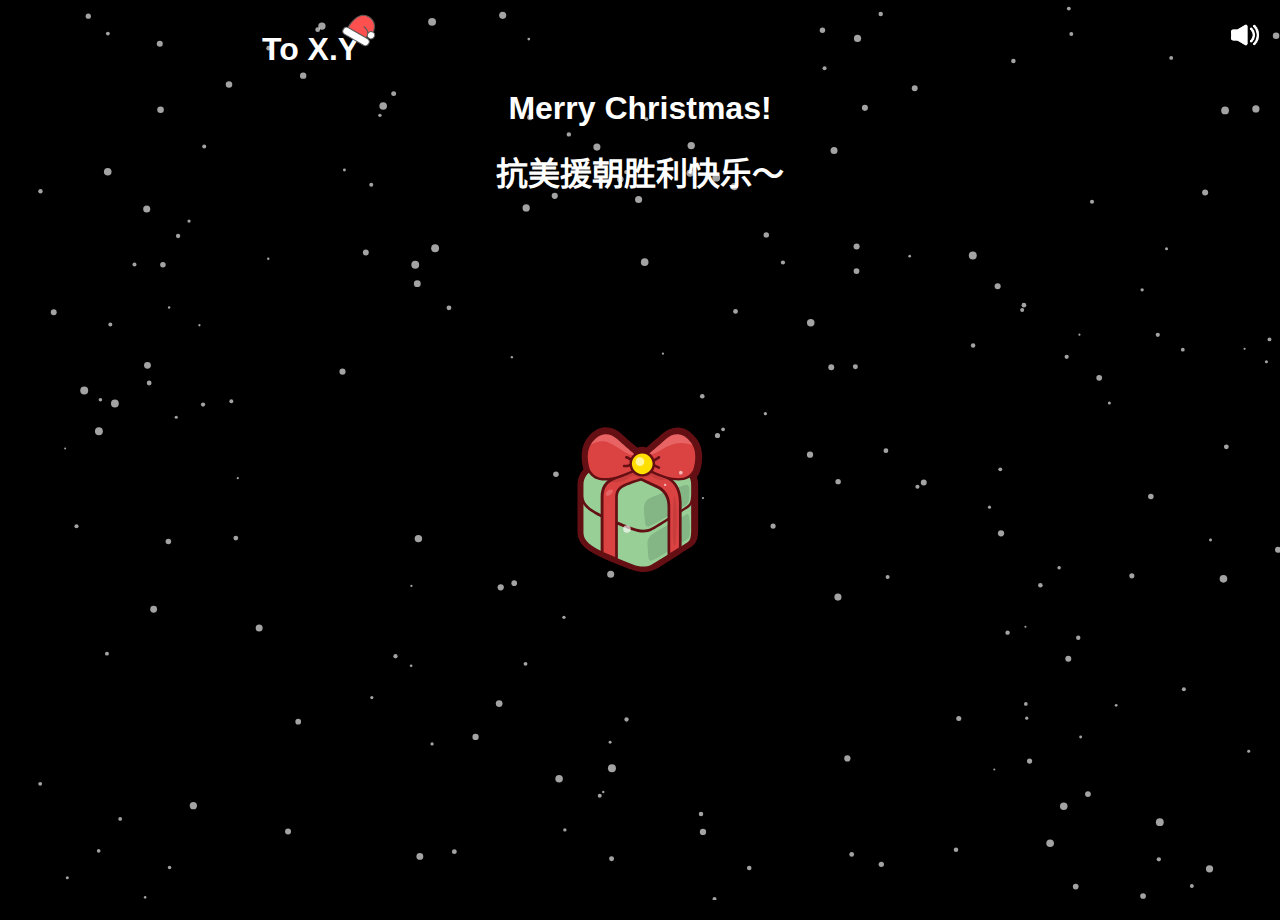
==== index.html @ cd4d84d7 ".." ====
<!DOCTYPE html>
<html lang="zh-CN">

<head>
    <meta charset="UTF-8">
    <meta http-equiv="X-UA-Compatible" content="IE=edge">
    <meta name="viewport" content="width=device-width, initial-scale=1.0">
    <title>X.Y 圣诞快乐！</title>
    <!-- 引入CSS样式表 -->
    <!-- SVG格式的favicon -->
    <link rel="icon" href="/hat.svg"  type="image/svg+xml">
    <link rel="stylesheet" href="styles.css">
    <link rel="stylesheet" href="tree.css">
    <!-- <script src="https://cdnjs.cloudflare.com/ajax/libs/three.js/r79/three.min.js"></script> -->
    <script src="https://cdnjs.cloudflare.com/ajax/libs/gsap/3.12.2/gsap.min.js"></script>
</head>

<body>
    <!-- 雪花效果的Canvas -->
    <canvas id="snowCanvas"></canvas>
    <audio src="bg.mp3" id="bgm" autoplay loop></audio>
    <!-- 静音/播放按钮 -->
    <button id="muteButton">
        <img src="play.png" alt="Play">'
    </button>

    <div class="content">

        <div class="text-container">
            <div class="left">
                <h1>To
                    <span class="name">
                        <img src="hat.svg" alt="Christmas Hat" class="hat" id="hat">
                        X.Y</span>
                </h1>
            </div>
            <h1 class="center">Merry Christmas!</h1>
            <h1 class="center">抗美援朝胜利快乐～</h1>
        </div>

        <!-- SVG容器 -->
        <div id="gift-container"></div>

        <!-- 粒子效果容器 -->
        <div class="particles"></div>

        <div id="treeContainer">
            <svg id="tree" xmlns="http://www.w3.org/2000/svg" viewBox="0 0 800 600">

                <!-- 定义渐变和模糊效果 -->
                <defs>
                    <!-- 拖尾颜色渐变 -->
                    <linearGradient id="trailGradient" x1="0%" y1="0%" x2="100%" y2="0%">
                        <stop offset="0%" style="stop-color: rgb(255, 255, 255); stop-opacity: 1" />
                        <stop offset="100%" style="stop-color: transparent; stop-opacity: 0" />
                    </linearGradient>

                    <!-- 拖尾模糊效果 -->
                    <filter id="trailBlur" x="-50%" y="-50%" width="200%" height="200%">
                        <feGaussianBlur in="SourceGraphic" stdDeviation="3" />
                    </filter>
                </defs>


                <path
                    d="M252.95,447.85a20.43,20.43,0,0,1-5.64-6.24,14,14,0,0,1-1.91-8.22,16.93,16.93,0,0,1,3.06-8,33.16,33.16,0,0,1,5.79-6.28A74.78,74.78,0,0,1,268.54,410a163.48,163.48,0,0,1,15.52-6.84c10.54-3.93,21-8.07,30.72-13.46a80.83,80.83,0,0,0,7-4.37,37.51,37.51,0,0,0,6.13-5.24c1.75-1.92,3.14-4.18,3.25-6.35s-1.12-4.18-3-5.81a25,25,0,0,0-6.72-3.91,61.25,61.25,0,0,0-7.8-2.42c-5.41-1.4-10.91-2.72-16.38-4.32a84.17,84.17,0,0,1-16.2-6.19,28.26,28.26,0,0,1-3.86-2.5,15.06,15.06,0,0,1-3.44-3.63,9,9,0,0,1-1.51-5.47,10.22,10.22,0,0,1,.61-2.78,12.88,12.88,0,0,1,1.2-2.34,26.73,26.73,0,0,1,6.58-6.56c2.35-1.76,4.76-3.33,7.19-4.84,4.87-3,9.82-5.75,14.77-8.46,9.91-5.4,19.88-10.59,29.63-16.08,4.87-2.75,9.68-5.56,14.33-8.56A81.88,81.88,0,0,0,359.45,280a23,23,0,0,0,2.41-2.79,8.36,8.36,0,0,0,1.35-2.65,2.13,2.13,0,0,0-.17-1.7,5.53,5.53,0,0,0-1.88-1.77,13.15,13.15,0,0,0-1.49-.83c-.52-.26-1.1-.49-1.76-.77-1.27-.53-2.55-1-3.83-1.53q-3.86-1.48-7.8-2.77c-5.26-1.74-10.6-3.23-16-4.79-2.72-.79-5.47-1.58-8.29-2.61a31.74,31.74,0,0,1-4.33-1.92,14.39,14.39,0,0,1-2.29-1.53,8.74,8.74,0,0,1-2.22-2.66,7.2,7.2,0,0,1-.78-4,9.09,9.09,0,0,1,1-3.24,18.93,18.93,0,0,1,3-4.21,44.88,44.88,0,0,1,3.29-3.19c.56-.5,1.12-1,1.68-1.45l1.61-1.33a84,84,0,0,0,10.88-11.88,326.2,326.2,0,0,0,18.79-27.53c5.88-9.5,11.48-19.19,16.89-29S380.1,146.16,385,136.13c1.22-2.51,2.42-5,3.57-7.54s2.29-5.09,3.14-7.45l.36-1c.14-.38.26-.75.42-1.12.29-.75.64-1.48,1-2.21a25.51,25.51,0,0,1,2.65-4.21,19.15,19.15,0,0,1,3.76-3.69,13.74,13.74,0,0,1,5.24-2.42,12.11,12.11,0,0,1,6.12.25,14.59,14.59,0,0,1,5,2.79,20.59,20.59,0,0,1,3.47,3.79,30.33,30.33,0,0,1,2.5,4.1c.35.7.7,1.39,1,2.1l.46,1.05.4,1,1.64,3.84,3.39,7.67q6.88,15.32,14.36,30.37c5,10,10.18,19.94,15.69,29.65a274.94,274.94,0,0,0,17.9,28A73.36,73.36,0,0,0,487.74,233c.49.4,1,.8,1.48,1.15l1.7,1.19a35,35,0,0,1,3.66,3,17.84,17.84,0,0,1,3.32,4.08,10.83,10.83,0,0,1,1.14,2.94,8.54,8.54,0,0,1,0,3.54,10.27,10.27,0,0,1-3.22,5.39,20.71,20.71,0,0,1-4.15,2.91,49,49,0,0,1-8.4,3.46,154,154,0,0,1-16.77,4.09l-4.15.81a9.18,9.18,0,0,0-2.87,1.08,9.51,9.51,0,0,0-4,4.7,12.55,12.55,0,0,0-.67,6.58,19.5,19.5,0,0,0,2.46,6.74A37.19,37.19,0,0,0,468,295.75a75,75,0,0,0,14.14,7.86,129.67,129.67,0,0,0,15.58,5.49A141.4,141.4,0,0,1,513.88,315a75,75,0,0,1,15.19,8.65,37.29,37.29,0,0,1,6.55,6.24,21.05,21.05,0,0,1,4.31,8.49,14.43,14.43,0,0,1-1.24,9.88,18.08,18.08,0,0,1-6.66,6.94,26.74,26.74,0,0,1-8.56,3.33c-2.84.61-5.65,1.06-8.44,1.49-5.58.86-11.13,1.61-16.52,2.77a53.48,53.48,0,0,0-7.81,2.22c-2.43.94-4.81,2.22-6,3.93a4.34,4.34,0,0,0-.77,2.82,8.45,8.45,0,0,0,1,3.29,28,28,0,0,0,4.82,6.25,80.74,80.74,0,0,0,12.81,10.4c9.29,6,19.72,10.29,30.24,14.17,5.27,1.95,10.59,3.79,15.85,5.86,2.63,1,5.24,2.14,7.79,3.39a37.94,37.94,0,0,1,7.28,4.51,11.9,11.9,0,0,1,3.63,15.57,34.68,34.68,0,0,1-4.53,7.16,77.45,77.45,0,0,1-5.64,6.29,77.31,77.31,0,0,0,5.41-6.46,34.27,34.27,0,0,0,4.22-7.21,12.64,12.64,0,0,0,.88-8,12.44,12.44,0,0,0-4.71-6.43,37.71,37.71,0,0,0-7.15-4.16c-2.53-1.16-5.13-2.18-7.76-3.14-5.26-1.91-10.62-3.62-16-5.44-10.65-3.63-21.34-7.64-31.11-13.64a83.84,83.84,0,0,1-13.61-10.49,31.27,31.27,0,0,1-5.6-6.94,12,12,0,0,1-1.55-4.68,8.17,8.17,0,0,1,.19-2.7,8.56,8.56,0,0,1,1.09-2.5,12.1,12.1,0,0,1,3.6-3.44,24.27,24.27,0,0,1,4.08-2.08,57.3,57.3,0,0,1,8.36-2.56c5.59-1.31,11.19-2.17,16.71-3.12,2.76-.48,5.5-1,8.15-1.59a22.1,22.1,0,0,0,7-2.87,13.3,13.3,0,0,0,4.82-5.15,9.42,9.42,0,0,0,.69-6.53,16,16,0,0,0-3.42-6.33,33.25,33.25,0,0,0-5.73-5.27,69.74,69.74,0,0,0-14.19-7.8,135.81,135.81,0,0,0-15.61-5.42,135.53,135.53,0,0,1-16.3-5.51,81,81,0,0,1-15.41-8.31,43.39,43.39,0,0,1-12.6-13,25.53,25.53,0,0,1-3.34-9,19.13,19.13,0,0,1,1-10,16.17,16.17,0,0,1,6.69-8,15.88,15.88,0,0,1,5-1.93l4.13-.84a147.75,147.75,0,0,0,16-4,42.41,42.41,0,0,0,7.17-3,14,14,0,0,0,2.74-1.92,3.42,3.42,0,0,0,1.12-1.68,2.41,2.41,0,0,0-.43-1.61,11.07,11.07,0,0,0-2-2.4,28,28,0,0,0-2.92-2.31l-1.76-1.22c-.65-.46-1.26-.94-1.86-1.43a59,59,0,0,1-6.43-6.27c-2-2.19-3.79-4.44-5.54-6.74a267,267,0,0,1-18.55-28.74c-5.63-9.85-10.89-19.86-16-30s-9.91-20.31-14.57-30.61l-3.45-7.76L417,124.48l-.42-1-.39-.88c-.25-.59-.54-1.15-.82-1.71a22.74,22.74,0,0,0-1.89-3.09,13,13,0,0,0-2.2-2.42,7,7,0,0,0-2.31-1.33,4.49,4.49,0,0,0-2.22-.09,8.55,8.55,0,0,0-4.59,3.32,17.85,17.85,0,0,0-1.84,2.92c-.26.54-.51,1.07-.73,1.64-.12.27-.22.56-.32.85l-.35,1c-1.06,2.93-2.23,5.47-3.42,8.1s-2.42,5.16-3.67,7.7c-5,10.18-10.29,20.16-15.77,30.05s-11.17,19.66-17.16,29.28a310.2,310.2,0,0,1-19.39,28.11,90.46,90.46,0,0,1-12,12.85l-1.65,1.35c-.52.43-1,.85-1.53,1.29a38,38,0,0,0-2.79,2.65,12.42,12.42,0,0,0-1.94,2.57,2.33,2.33,0,0,0-.28.76c0,.11,0,0,0,.09a4.57,4.57,0,0,0,1.7,1.35,25.15,25.15,0,0,0,3.36,1.51c2.46.92,5.11,1.72,7.79,2.52,5.36,1.58,10.84,3.16,16.25,5q4.06,1.37,8.08,2.94c1.34.53,2.67,1.07,4,1.63.64.27,1.36.57,2.1.94a19.66,19.66,0,0,1,2.18,1.24,11.85,11.85,0,0,1,4,4.13,8.64,8.64,0,0,1,1,3.24,9.11,9.11,0,0,1-.27,3.23,14.48,14.48,0,0,1-2.42,4.85,29.32,29.32,0,0,1-3.14,3.56,87.46,87.46,0,0,1-14,10.47c-4.85,3-9.79,5.84-14.76,8.55-9.94,5.42-20,10.49-29.91,15.72-5,2.62-9.88,5.28-14.63,8.12-2.37,1.42-4.7,2.89-6.88,4.46a22.06,22.06,0,0,0-5.45,5.14,8,8,0,0,0-.76,1.39,5.36,5.36,0,0,0-.33,1.32,4.1,4.1,0,0,0,.69,2.53,15.62,15.62,0,0,0,5.49,4.62A80.14,80.14,0,0,0,298.56,353c5.31,1.66,10.73,3.06,16.18,4.58a64.81,64.81,0,0,1,8.26,2.74,27.74,27.74,0,0,1,7.69,4.74,13.65,13.65,0,0,1,3,3.81,9.27,9.27,0,0,1,1,5,11.14,11.14,0,0,1-1.54,4.7,19.09,19.09,0,0,1-2.8,3.67,40.6,40.6,0,0,1-6.81,5.54,83.78,83.78,0,0,1-7.41,4.35c-10.11,5.26-20.76,9.16-31.39,12.82a161.69,161.69,0,0,0-15.52,6.37A74.57,74.57,0,0,0,255,420a32.17,32.17,0,0,0-5.82,5.89,16.21,16.21,0,0,0-3.19,7.52,13.61,13.61,0,0,0,1.59,8A20.29,20.29,0,0,0,252.95,447.85Z"
                    fill="#228B22" />
                <path class="treePot" mask="url(#treePotMask)"
                    d="M374.32,502.55a48.15,48.15,0,0,0,1.24,14.35c1.15,4.52,3.29,8.64,6.49,11.35a18.5,18.5,0,0,0,5.51,3.14,39.06,39.06,0,0,0,6.41,1.82,65.78,65.78,0,0,0,13.68,1.12,72.9,72.9,0,0,0,13.72-1.44,44.51,44.51,0,0,0,6.46-1.85,17.75,17.75,0,0,0,5.51-3.15,25.45,25.45,0,0,0,7.24-11.17,52,52,0,0,0,1.9-6.91c.48-2.37.83-4.8,1.18-7.25a55.16,55.16,0,0,1,.64,7.42,40.11,40.11,0,0,1-.52,7.56,31.23,31.23,0,0,1-2.19,7.5,24.37,24.37,0,0,1-4.46,6.79,25.16,25.16,0,0,1-6.61,5,39.72,39.72,0,0,1-7.4,3A58.55,58.55,0,0,1,407.75,542a55,55,0,0,1-15.47-1.9,36.65,36.65,0,0,1-7.46-3,25.3,25.3,0,0,1-6.6-5,19.63,19.63,0,0,1-2.5-3.34,21.72,21.72,0,0,1-1.79-3.67,27.66,27.66,0,0,1-1.65-7.7,38.16,38.16,0,0,1,2-14.87Z"
                    fill="#8B4513" />
                <path class="treeStar"
                    d="M408.12,83.45l-17.78,8.94,3.72-19.55-14-14.15,19.74-2.5,9.13-17.68,8.48,18L437,59.73l-14.5,13.63,3,19.67Z"
                    fill="coral">
                </path>

                <circle class="ornament" cx="380" cy="200" r="5" fill="red" style="transform-box: fill-box;">
                    <animate attributeName="fill" values="red; purple; blue; pink; red" dur="3s"
                        repeatCount="indefinite" />
                </circle>

                <circle class="ornament" cx="400" cy="320" r="5" fill="blue" style="transform-box: fill-box;">
                    <animate attributeName="fill" values="blue; red; pink; purple; blue" dur="3s"
                        repeatCount="indefinite" />
                </circle>

                <circle class="ornament" cx="470" cy="330" r="5" fill=" purple" style="transform-box: fill-box;">
                    <animate attributeName="fill" values="purple; pink; red; blue; purple" dur="3s"
                        repeatCount="indefinite" />
                </circle>
                <circle class="ornament" cx="320" cy="420" r="5" fill="pink" style="transform-box: fill-box;">
                    <animate attributeName="fill" values="pink; blue ; purple; red; pink" dur="3s"
                        repeatCount="indefinite" />
                </circle>
                <circle class="ornament" cx="390" cy="410" r="5" fill="purple" style="transform-box: fill-box;">
                    <animate attributeName="fill" values="purple; pink; red; blue; purple" dur="3s"
                        repeatCount="indefinite" />
                </circle>
                <circle class="ornament" cx="430" cy="450" r="5" fill="pink" style="transform-box: fill-box;">
                    <animate attributeName="fill" values="pink; blue; purple; red; pink" dur="3s"
                        repeatCount="indefinite" />
                </circle>
                <g>
                    <path class="star" xmlns="http://www.w3.org/2000/svg"
                        d="M 346.007 312.706 L 350.861 318.531 C 351.768 319.686 353.203 320.296 354.663 320.149 L 362.187 319.583 C 364.676 319.35 366.869 321.214 367.04 323.708 C 367.118 324.67 366.892 325.632 366.393 326.459 L 362.268 332.85 C 361.577 334.167 361.577 335.739 362.268 337.057 L 365.18 344.014 C 366.18 346.314 365.082 348.987 362.753 349.919 C 361.831 350.205 360.844 350.205 359.921 349.919 L 352.56 347.978 C 351.134 347.64 349.633 348.001 348.515 348.948 L 342.772 353.883 C 340.9 355.506 338.063 355.288 336.461 353.397 C 335.811 352.65 335.415 351.715 335.329 350.729 L 334.924 343.124 C 334.788 341.509 333.802 340.091 332.335 339.402 L 325.864 335.438 C 323.755 334.149 323.101 331.388 324.408 329.29 C 324.935 328.468 325.696 327.82 326.592 327.43 L 333.711 324.68 C 335.083 324.155 336.09 322.964 336.381 321.525 L 338.161 314.163 C 338.719 311.734 341.163 310.238 343.581 310.846 C 344.54 311.07 345.394 311.611 346.007 312.383 L 346.007 312.706 Z"
                        fill="#FFE500" p-id="7784" style="transform-box: fill-box; transform-origin: 50% 50%;" />
                    <path class="star" xmlns="http://www.w3.org/2000/svg"
                        d="M 432.607 203.651 L 437.447 209.458 C 438.351 210.61 439.781 211.219 441.237 211.072 L 448.739 210.507 C 451.221 210.275 453.407 212.133 453.578 214.62 C 453.655 215.58 453.43 216.539 452.932 217.363 L 448.819 223.734 C 448.13 225.048 448.13 226.616 448.819 227.929 L 451.723 234.865 C 452.72 237.159 451.626 239.824 449.303 240.752 C 448.384 241.038 447.399 241.038 446.48 240.752 L 439.141 238.817 C 437.719 238.481 436.222 238.84 435.108 239.785 L 429.381 244.705 C 427.515 246.324 424.687 246.106 423.09 244.221 C 422.442 243.476 422.047 242.544 421.961 241.56 L 421.557 233.978 C 421.422 232.368 420.438 230.954 418.976 230.268 L 412.524 226.315 C 410.421 225.03 409.769 222.278 411.073 220.185 C 411.598 219.366 412.356 218.72 413.25 218.331 L 420.347 215.589 C 421.715 215.065 422.719 213.878 423.01 212.443 L 424.784 205.103 C 425.341 202.682 427.778 201.19 430.188 201.796 C 431.144 202.02 431.996 202.559 432.607 203.329 L 432.607 203.651 Z"
                        fill="#FFE500" p-id="7784"
                        style="transform-box: fill-box; transform-origin: 50% 50%; transform: matrix(0, 1, -1, 0, -0.000009, 0.000025) " />
                    <path class="star" xmlns="http://www.w3.org/2000/svg"
                        d="M 497.565 426.379 L 502.656 432.488 C 503.607 433.7 505.112 434.34 506.644 434.185 L 514.536 433.592 C 517.146 433.347 519.446 435.302 519.626 437.918 C 519.707 438.927 519.47 439.936 518.947 440.804 L 514.62 447.506 C 513.895 448.888 513.895 450.537 514.62 451.919 L 517.674 459.215 C 518.724 461.628 517.572 464.432 515.129 465.409 C 514.162 465.709 513.126 465.709 512.159 465.409 L 504.438 463.373 C 502.943 463.019 501.368 463.397 500.196 464.391 L 494.172 469.567 C 492.209 471.269 489.233 471.041 487.554 469.057 C 486.872 468.274 486.456 467.293 486.366 466.258 L 485.941 458.282 C 485.799 456.588 484.764 455.101 483.226 454.379 L 476.439 450.221 C 474.226 448.869 473.54 445.973 474.912 443.773 C 475.464 442.91 476.262 442.231 477.202 441.822 L 484.668 438.937 C 486.107 438.386 487.164 437.137 487.469 435.628 L 489.336 427.907 C 489.922 425.36 492.485 423.79 495.021 424.428 C 496.027 424.663 496.923 425.231 497.565 426.04 L 497.565 426.379 Z"
                        fill="#FFE500" p-id="7784"
                        style="transform-box: fill-box; transform-origin: 50% 50%;  transform: matrix(0, -1, 1, 0, -0.000001, -0.000051)" />
                </g>
                <path class="treeBottom" mask="url(#treeBottomMask)"
                    d="M207.5,484.06c7.05-5.11,15.14-8.66,23.34-11.63a177.13,177.13,0,0,1,25.29-6.88,263.65,263.65,0,0,1,52.22-4.49h3.28l3.28.09,6.56.19,6.55.39c2.18.13,4.37.26,6.54.48,4.35.39,8.71.74,13,1.28l6.51.75,6.49.91c17.3,2.5,34.41,6,51.36,10.19l12.62,3.2c4.18,1,8.34,2.18,12.55,3.06,8.38,2,16.82,3.63,25.29,5.13a353.5,353.5,0,0,0,51.17,5.47c17.11.32,34.36-.66,51-4.7a118.55,118.55,0,0,0,24.21-8.47,84.82,84.82,0,0,0,11.11-6.49,47.55,47.55,0,0,0,9.69-8.53,48.1,48.1,0,0,1-9,9.45,85.1,85.1,0,0,1-10.81,7.45,116.56,116.56,0,0,1-24.23,10.24,165.66,165.66,0,0,1-25.79,5.35,232.1,232.1,0,0,1-26.27,1.71c-8.77,0-17.55-.24-26.26-1.09-2.18-.2-4.37-.35-6.54-.6l-6.52-.78c-4.36-.46-8.67-1.19-13-1.82-8.64-1.37-17.22-3.09-25.74-5-4.28-.87-8.5-2-12.75-3l-12.62-3.11q-25.06-6.37-50.58-10.47a426.37,426.37,0,0,0-51.3-5.3c-8.59-.42-17.19-.29-25.78,0a240.1,240.1,0,0,0-25.68,2.24,186.57,186.57,0,0,0-25.27,5.19c-4.15,1.16-8.26,2.49-12.28,4.05-2,.79-4,1.6-6,2.52A50.82,50.82,0,0,0,207.5,484.06Z"
                    fill="#0f900f" />
                <path class="treeBottom" mask="url(#treeBottomMask)"
                    d="M 341.214 382.972 C 343.562 379.248 346.258 376.66 348.99 374.495 C 351.737 372.37 354.552 370.692 357.415 369.479 C 363.146 367.127 368.974 366.031 374.807 366.208 L 375.9 366.208 L 376.993 366.272 L 379.178 366.411 L 381.36 366.695 C 382.086 366.791 382.816 366.886 383.538 367.046 C 384.987 367.328 386.439 367.582 387.87 367.981 L 390.038 368.526 L 392.2 369.19 C 397.962 371.011 403.662 373.561 409.308 376.617 L 413.511 378.95 C 414.903 379.679 416.29 380.538 417.691 381.18 C 420.484 382.638 423.295 383.827 426.115 384.918 C 431.746 387.152 437.442 388.487 443.16 388.907 C 448.862 389.141 454.606 388.425 460.149 385.481 C 462.932 384.069 465.636 381.998 468.215 379.307 C 469.501 377.936 470.738 376.356 471.915 374.575 C 473.116 372.834 474.2 370.741 475.141 368.357 C 474.292 370.94 473.282 373.257 472.146 375.244 C 471.01 377.256 469.806 379.073 468.544 380.675 C 465.991 383.823 463.282 386.328 460.474 388.142 C 457.66 389.94 454.789 391.245 451.882 392.042 C 448.98 392.82 446.056 393.235 443.13 393.287 C 440.211 393.287 437.285 393.114 434.383 392.495 C 433.658 392.346 432.928 392.238 432.206 392.057 L 430.033 391.486 C 428.582 391.154 427.146 390.622 425.703 390.16 C 422.825 389.161 419.967 387.909 417.129 386.514 C 415.704 385.883 414.297 385.059 412.88 384.328 L 408.678 382.063 C 403.114 378.966 397.497 376.422 391.828 374.43 C 386.173 372.389 380.469 371.098 374.741 370.566 C 371.88 370.259 369.016 370.354 366.153 370.566 C 363.291 370.773 360.435 371.32 357.6 372.196 C 354.757 373.035 351.944 374.297 349.183 375.983 C 347.8 376.828 346.431 377.796 345.091 378.933 C 344.424 379.51 343.76 380.102 343.092 380.771 C 342.446 381.42 341.82 382.156 341.214 382.972 Z"
                    fill="#ffffff" />
                <path class="treeBottom" mask="url(#treeBottomMask)"
                    d="M 373.554 273.407 C 374.768 270.765 376.162 268.929 377.574 267.392 C 378.995 265.886 380.452 264.696 381.932 263.834 C 384.896 262.167 387.911 261.389 390.927 261.514 L 391.492 261.514 L 392.056 261.558 L 393.187 261.657 L 394.315 261.859 C 394.691 261.928 395.067 261.995 395.441 262.109 C 396.191 262.308 396.942 262.488 397.681 262.77 L 398.802 263.159 L 399.921 263.63 C 402.899 264.92 405.847 266.731 408.768 268.898 L 410.942 270.553 C 411.661 271.068 412.379 271.679 413.103 272.135 C 414.547 273.166 416.001 274.013 417.461 274.787 C 420.372 276.37 423.318 277.317 426.274 277.616 C 429.223 277.782 432.193 277.276 435.061 275.185 C 436.497 274.185 437.897 272.716 439.231 270.805 C 439.896 269.835 440.535 268.712 441.144 267.449 C 441.764 266.216 442.326 264.73 442.813 263.037 C 442.373 264.871 441.852 266.515 441.263 267.926 C 440.677 269.351 440.054 270.641 439.402 271.775 C 438.08 274.009 436.68 275.786 435.226 277.072 C 433.773 278.349 432.288 279.274 430.784 279.84 C 429.283 280.394 427.772 280.686 426.258 280.725 C 424.749 280.725 423.236 280.602 421.736 280.161 C 421.359 280.058 420.983 279.978 420.609 279.85 L 419.486 279.446 C 418.734 279.211 417.993 278.831 417.246 278.504 C 415.759 277.797 414.28 276.908 412.811 275.921 C 412.075 275.47 411.348 274.886 410.616 274.367 L 408.442 272.761 C 405.564 270.563 402.66 268.759 399.729 267.347 C 396.804 265.899 393.853 264.982 390.891 264.606 C 389.412 264.387 387.93 264.457 386.451 264.606 C 384.971 264.753 383.494 265.141 382.027 265.763 C 380.558 266.357 379.103 267.254 377.674 268.448 C 376.959 269.048 376.253 269.734 375.559 270.541 C 375.215 270.95 374.871 271.368 374.525 271.845 C 374.191 272.303 373.866 272.826 373.554 273.407 Z"
                    fill="#ffffff" />
                <!-- 流星 -->
                <g>
                    <circle class="meteor" id="meteor-1" r="2" fill="white"></circle>
                    <circle class="meteor" id="meteor-2" r="2" fill="white"></circle>
                </g>

            </svg>
        </div>

        <!-- Three.js 渲染容器 -->
        <!-- <div id="three-container"></div> -->

    </div>


    <!-- 引入JavaScript文件 -->
    <script src="script.js" defer></script>
    <script src="tree.js" defer></script>


</body>

</html>
---- styles.css ----
/* styles.css */

/* 设置整个页面的背景颜色为黑色 */

body, html {
    margin: 0;
    padding: 0;
    width: 100%;
    height: 100%;
    overflow: hidden; /* 隐藏滚动条 */
    background-color: #000000; /* 黑色 */
    color: #ffffff; /* 白色文字，确保可读性 */
    font-family: Arial, sans-serif;
    position: relative;
    font-size: 12px;
}


/* 平板设备 & 桌面设备（宽度 ≥ 768px） */
@media (min-width: 768px) {
    body {
        font-size: 16px;
    }
}


/* 雪花Canvas样式 */
#snowCanvas {
    position: fixed;
    top: 0;
    left: 0;
    width: 100%;
    height: 100%;
    pointer-events: none; /* 允许鼠标事件穿透Canvas */
    z-index: 1;
}


/* 页面内容样式 */
.content {

    height: 100%;
    text-align: center;
    padding: 10px;
}



.text-container {
    text-align: center; /* 默认居中 */
    margin-top: 10px;    /* 调整上外边距 */
    margin-bottom: 2%; /* 调整下外边距 */
}



.left {
    text-align: left; /* 第一行偏左 */
    transform: translateX(20%); /* 向左偏移 10% */
}

.center {
    text-align: center; /* 中间的行居中 */
}


#muteButton {
    position: fixed; /* 使用 fixed 定位，使按钮固定在右上角 */
    top: 10px;       /* 距离顶部10px */
    right: 10px;     /* 距离右边10px */
    width: 50px;
    height: 50px;
    border: none;
    cursor: pointer;
    background: transparent; /* 确保背景透明 */
    z-index: 1000;   /* 确保按钮在最上层 */
}

#muteButton img {
    width: 100%;  /* 让图片适应按钮的宽度 */
    height: 100%; /* 让图片适应按钮的高度 */
    object-fit: contain; /* 确保图片保持比例，不会被拉伸 */
}


.hat {
    position: absolute;
    top: -20px; /* 调整帽子的位置，根据需要可以改变 */
    left: 70%;  /* 使帽子水平居中 */
    transform: translateX(-50%);
    width: 35px; /* 调整帽子的大小 */
    transform: rotate(30deg);
}

.hat {
    transition: transform 0.3s ease;
    cursor: pointer;
}

.hat.shake {
    animation: shake 0.5s ease;
}

@keyframes shake {
    0% { transform: rotate(30deg); }
    25% { transform: rotate(15deg); }
    50% { transform:rotate(45deg); }
    75% { transform: rotate(15deg); }
    100% { transform: rotate(30deg); }
}

.name {
    display: inline-block;
    position: relative;
}
---- tree.css ----
#treeContainer {
    display: none;     /* 圣诞树初始隐藏 */
    position: relative;
    width: 100%;
    top: 30%;
    left: 50%;
    transform: translate(-50%, -50%);
    animation: fadeIn 1s ease-in-out forwards;
    text-align: center;
    margin-top: 50px;    /* 调整上外边距 */
}

#tree {
    display: block;
    margin: 0 auto;
    /* 可选：设置最大宽度以防止过大 */
    max-width: 1000px;
    width: 100%;
    /* 使SVG在容器内响应式缩放 */
    height: auto;
    /* 保持纵横比 */
}


/* 平板设备（宽度 ≥ 768px） */
@media (min-width: 768px) {
    #tree {
        width: 80%;
        /* 占据父容器的70%宽度 */
        max-width: 700px;
        /* 最大宽度为700px */
    }
}

/* 桌面设备（宽度 ≥ 1024px） */
@media (min-width: 1024px) {
    #tree {
        width: 60%;
        /* 占据父容器的50%宽度 */
        max-width: 800px;
        /* 最大宽度为800px */
    }
}


/* 动画效果：装饰球闪烁 */
@keyframes blink {

    0%,
    100% {
        opacity: 1;
    }

    50% {
        opacity: 0.5;
    }
}


/* 定义sway动画 */
@keyframes sway {
    from {
        transform: rotate(-10deg);
    }

    to {
        transform: rotate(10deg);
    }
}

.treeStar {
    animation: blink 2s infinite;
}

.star {
    animation: sway 2s ease-in-out infinite alternate;
}

.ornament {
    animation: sway 2s ease-in-out infinite alternate;
}


/* 不同装饰物的动画参数 */
.star:nth-of-type(1) {
    animation-duration: 2s, 1.5s;
    animation-delay: 0s, 0s;
}

.star:nth-of-type(2) {
    animation-duration: 2.5s, 1.8s;
    animation-delay: 0.5s, 0.3s;
}

.star:nth-of-type(3) {
    animation-duration: 1.8s, 1.2s;
    animation-delay: 1s, 0.6s;
}



#gift-container {
    cursor: pointer;
    position: relative;
    width: 100%;
    top: 20%;
}

#gift {
    cursor: pointer;
    width: 150px;
    transition: transform 0.3s ease;
    /* 添加缩放动画效果 */
}

#gift:active {
    transform: scale(0.95);
    /* 点击时缩小效果 */
}

.particles {
    position: absolute;
    top: 0;
    left: 0;
    width: 100%;
    height: 100%;
    pointer-events: none;
}



@keyframes fadeIn {
    from {
        opacity: 0;
    }

    to {
        opacity: 1;
    }
}
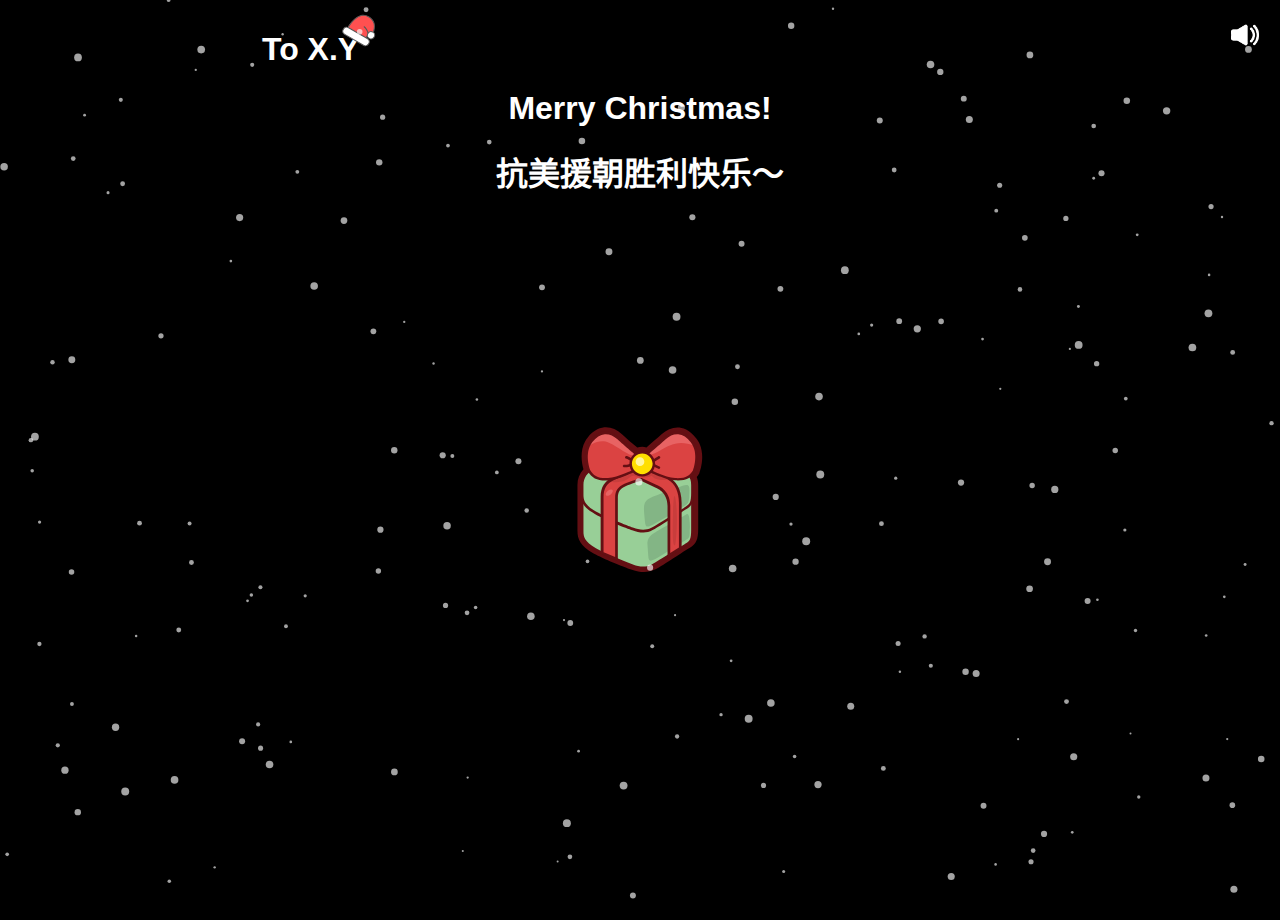
==== commit 0f405252: ".." ====
--- a/index.html
+++ b/index.html
@@ -8,7 +8,7 @@
     <title>X.Y 圣诞快乐！</title>
     <!-- 引入CSS样式表 -->
     <!-- SVG格式的favicon -->
-    <link rel="icon" href="/hat.svg"  type="image/svg+xml">
+    <link rel="icon" href="hat.svg"  type="image/svg+xml">
     <link rel="stylesheet" href="styles.css">
     <link rel="stylesheet" href="tree.css">
     <!-- <script src="https://cdnjs.cloudflare.com/ajax/libs/three.js/r79/three.min.js"></script> -->
